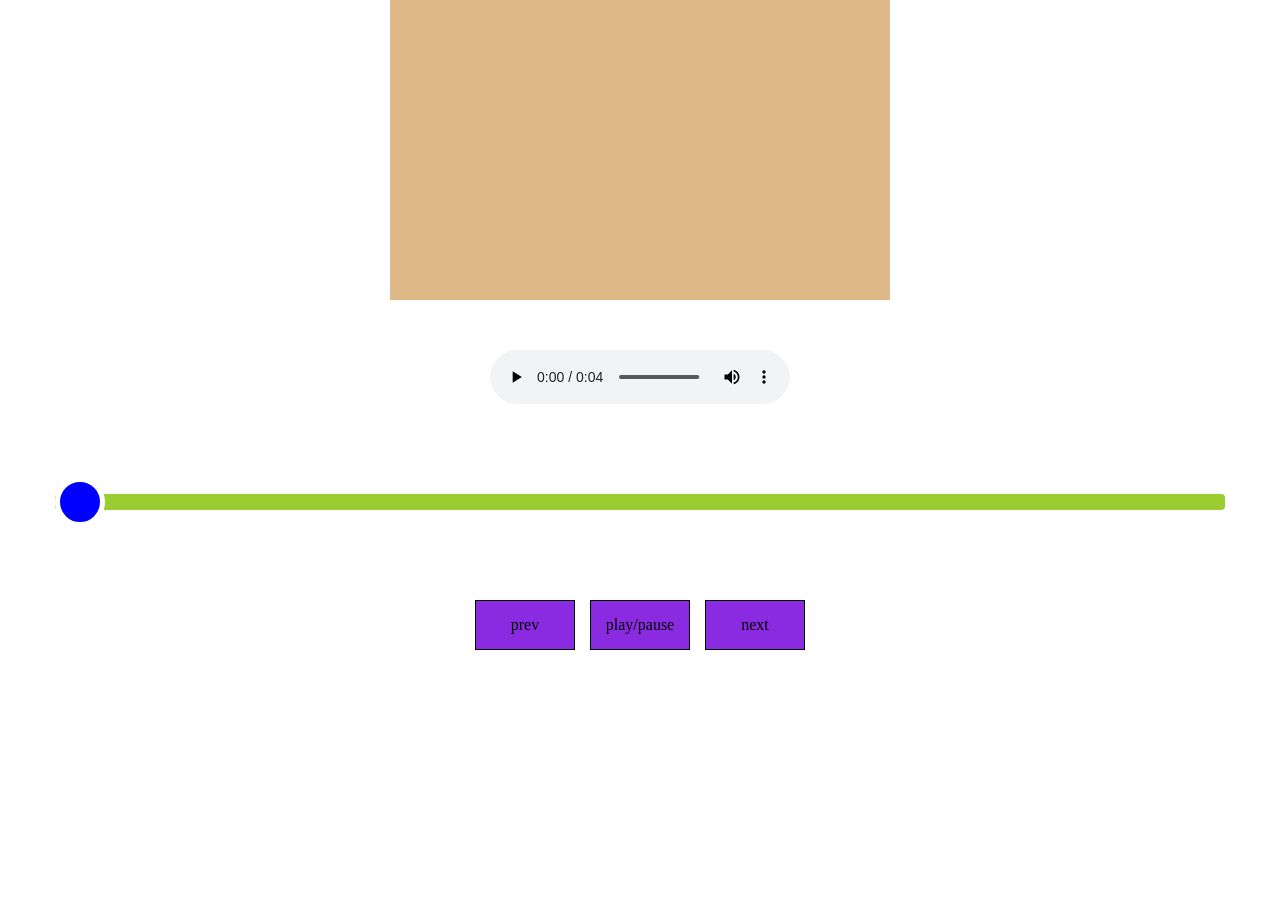
==== audio-player/index.html @ fd422bd0 "feat: add basic layout" ====
<!DOCTYPE html>
<html lang="en">

<head>
  <meta charset="UTF-8">
  <meta name="viewport" content="width=device-width, initial-scale=1.0">
  <title>Audio player</title>
  <link rel="stylesheet" href="style.css">
</head>

<body>
  <main>
    <div class="container">

      <div class="inner">

        <div class="image"></div>

        <audio controls id="hidden-progress">
          <source src="audio/windows-on.mp3" type="audio/mp3">
        </audio>
        <input type="range" value="0" id="real-progress">

        <div class="buttons">

          <div class="button">prev</div>
          <div class="button" id="play-btn">play/pause</div>
          <div class="button">next</div>
        </div>


        <div class="artist"></div>
        <div class="track"></div>
      </div>


    </div>

  </main>


  <script src="script.js"></script>
</body>

</html>
---- audio-player/style.css ----
html {
  box-sizing: border-box;
}

*,
*::before,
*::after {
  box-sizing: inherit;
}

*{
  margin: 0;
  padding: 0;
}

img {
  max-width: 100%;
  display: block;
}

input,
button,
textarea,
select {
  font: inherit;
}

a {
  text-decoration: none;
}


.container {
  margin: 0 auto;
  padding: 0 15px;
  max-width: 1200px;
}

.inner {
  display: flex;
  flex-direction: column;
  row-gap: 50px;
  justify-content: center;
  align-items: center;
}
.image {
  background-color: burlywood;
  width: 500px;
  height: 300px;
}
.buttons {
  display: flex;
  column-gap: 15px;
}
.button {
  display: flex;
  align-items: center;
  justify-content: center;

  background-color: blueviolet;
  width: 100px;
  height: 50px;
  border: 1px solid #000;

}

#real-progress {
  -webkit-appearance: none;
  appearance: none;
  width: 100%;
  height: 16px;
  background-color: yellowgreen;
  border-radius: 4px;
  cursor: pointer;
  margin: 40px 0;
}
#real-progress::-webkit-slider-thumb {
  -webkit-appearance: none;
  appearance: none;
  background-color: blue;
  width: 50px;
  height: 50px;
  border-radius: 50%;
  border: 5px solid #fff;

}
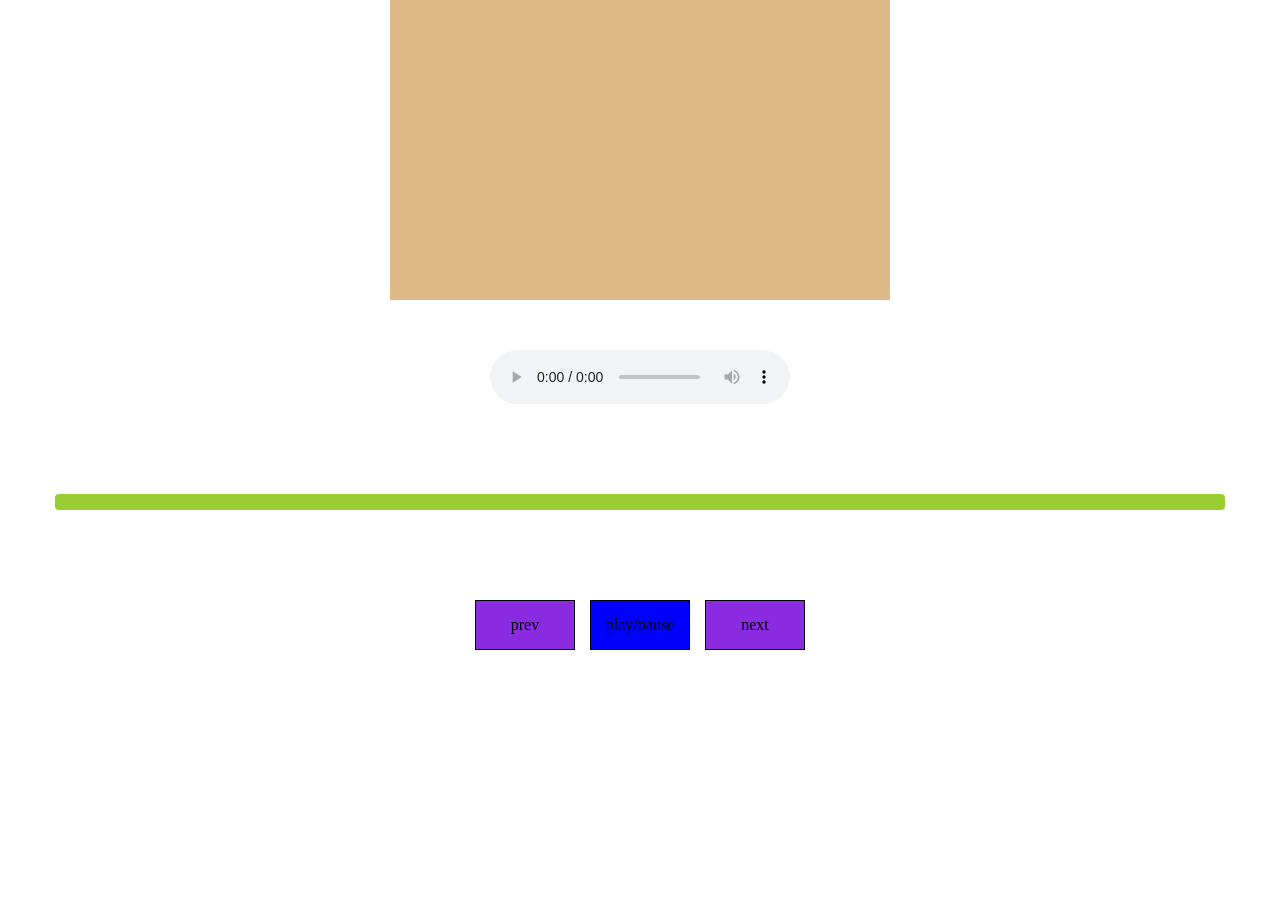
==== commit 9e8c0abb: "feat: add progressbar and play-pause function" ====
--- a/audio-player/index.html
+++ b/audio-player/index.html
@@ -16,15 +16,16 @@
 
         <div class="image"></div>
 
-        <audio controls id="hidden-progress">
-          <source src="audio/windows-on.mp3" type="audio/mp3">
+        <audio controls id="audio">
         </audio>
-        <input type="range" value="0" id="real-progress">
+        <div class="progress-container">
+          <div class="progress-bar" id="progress-bar"></div>
+        </div>
 
         <div class="buttons">
 
           <div class="button">prev</div>
-          <div class="button" id="play-btn">play/pause</div>
+          <div class="button pause" id="play-btn">play/pause</div>
           <div class="button">next</div>
         </div>
 
--- a/audio-player/style.css
+++ b/audio-player/style.css
@@ -64,7 +64,7 @@
 
 }
 
-#real-progress {
+/* #real-progress {
   -webkit-appearance: none;
   appearance: none;
   width: 100%;
@@ -83,4 +83,29 @@
   border-radius: 50%;
   border: 5px solid #fff;
 
+} */
+.progress-container {
+  width: 100%;
+  height: 16px;
+  background-color: yellowgreen;
+  border-radius: 4px;
+  margin: 40px 0;
+  
+  display: flex;
+  align-items: center;
+
+  cursor: pointer;
 }
+
+#progress-bar {
+  /* width: 0%; */
+  background-color: blue;
+  border-radius: 4px;
+  height: 6px;
+}
+.play {
+  background-color: red;
+}
+.pause {
+  background-color: blue;
+}
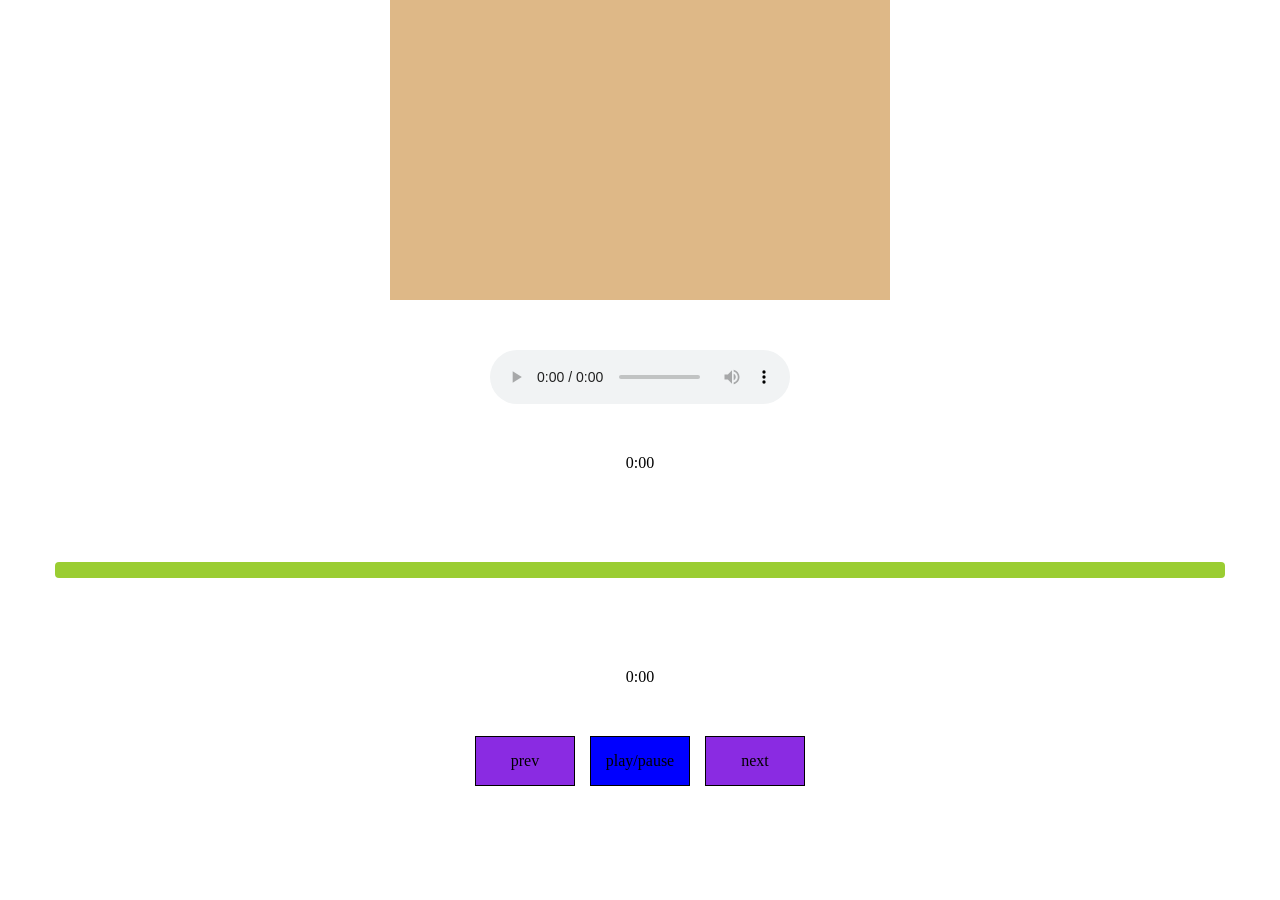
==== commit 313a6003: "feat: add time indicators" ====
--- a/audio-player/index.html
+++ b/audio-player/index.html
@@ -18,9 +18,11 @@
 
         <audio controls id="audio">
         </audio>
+        <span class="current-time">0:00</span>
         <div class="progress-container">
           <div class="progress-bar" id="progress-bar"></div>
         </div>
+        <span class="max-time">0:00</span>
 
         <div class="buttons">
 
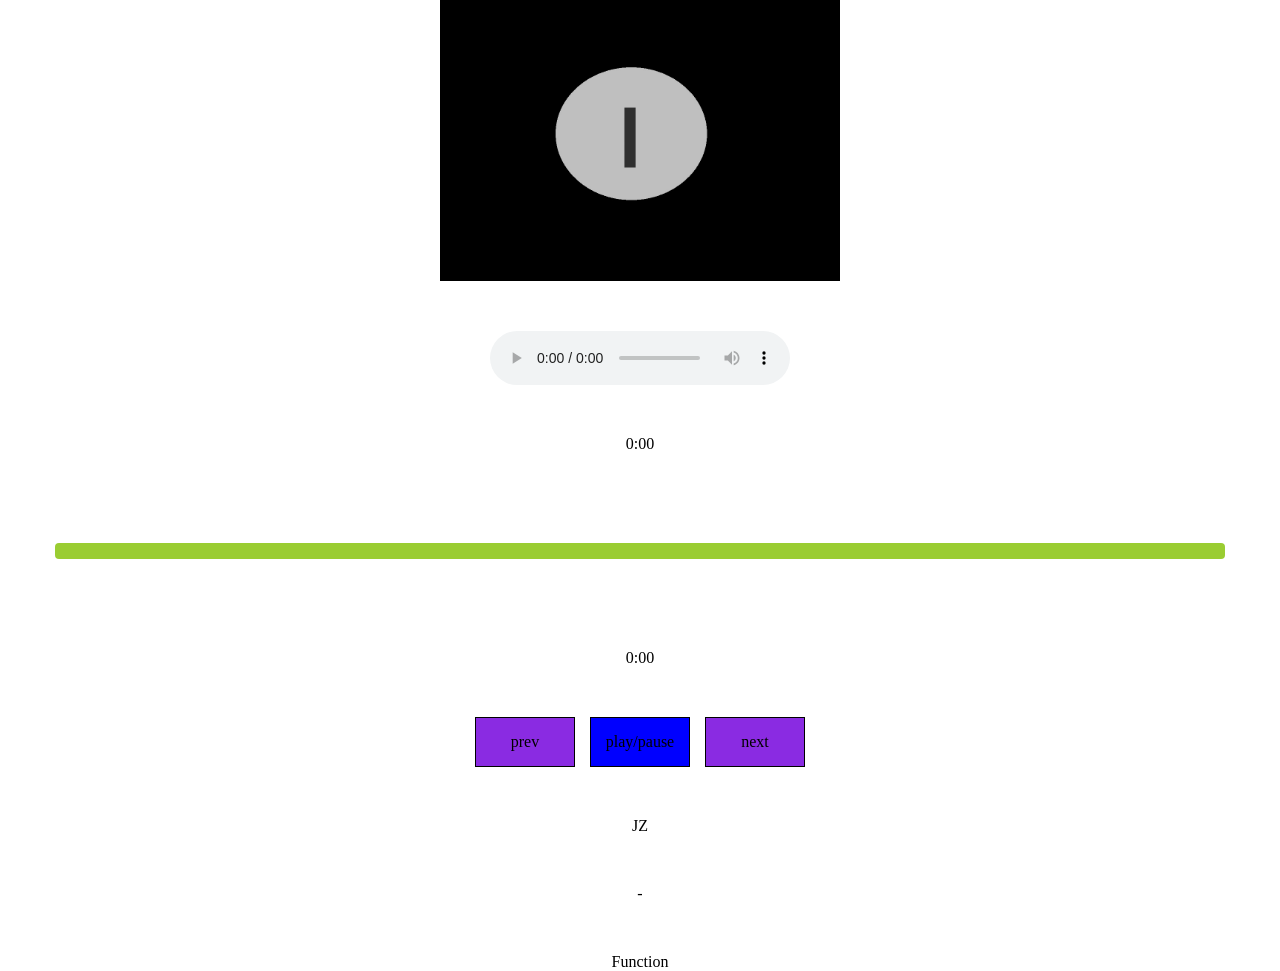
==== commit f3b08a0e: "feat: change render function for change image and artist information" ====
--- a/audio-player/index.html
+++ b/audio-player/index.html
@@ -5,6 +5,7 @@
   <meta charset="UTF-8">
   <meta name="viewport" content="width=device-width, initial-scale=1.0">
   <title>Audio player</title>
+  <link rel="icon" sizes="32x32" href="media/favicon-32x32.png" type="image/png">
   <link rel="stylesheet" href="style.css">
 </head>
 
@@ -14,26 +15,26 @@
 
       <div class="inner">
 
-        <div class="image"></div>
+        <div class="image-conatiner">
+          <img class="image"src="media/img/1.jpg" alt="">
+        </div>
 
-        <audio controls id="audio">
-        </audio>
+        <audio controls class="audio"></audio>
         <span class="current-time">0:00</span>
         <div class="progress-container">
-          <div class="progress-bar" id="progress-bar"></div>
+          <div class="progress-bar"></div>
         </div>
         <span class="max-time">0:00</span>
 
         <div class="buttons">
 
-          <div class="button">prev</div>
+          <div class="button prev-btn">prev</div>
           <div class="button pause" id="play-btn">play/pause</div>
-          <div class="button">next</div>
+          <div class="button next-btn">next</div>
         </div>
 
 
-        <div class="artist"></div>
-        <div class="track"></div>
+        <span class="artist-name"></span>-<span class="track-name"></span>
       </div>
 
 
--- a/audio-player/style.css
+++ b/audio-player/style.css
@@ -45,8 +45,8 @@
 }
 .image {
   background-color: burlywood;
-  width: 500px;
-  height: 300px;
+  max-width: 400px;
+  max-height: 300px;
 }
 .buttons {
   display: flex;
@@ -64,26 +64,6 @@
 
 }
 
-/* #real-progress {
-  -webkit-appearance: none;
-  appearance: none;
-  width: 100%;
-  height: 16px;
-  background-color: yellowgreen;
-  border-radius: 4px;
-  cursor: pointer;
-  margin: 40px 0;
-}
-#real-progress::-webkit-slider-thumb {
-  -webkit-appearance: none;
-  appearance: none;
-  background-color: blue;
-  width: 50px;
-  height: 50px;
-  border-radius: 50%;
-  border: 5px solid #fff;
-
-} */
 .progress-container {
   width: 100%;
   height: 16px;
@@ -97,8 +77,7 @@
   cursor: pointer;
 }
 
-#progress-bar {
-  /* width: 0%; */
+.progress-bar {
   background-color: blue;
   border-radius: 4px;
   height: 6px;
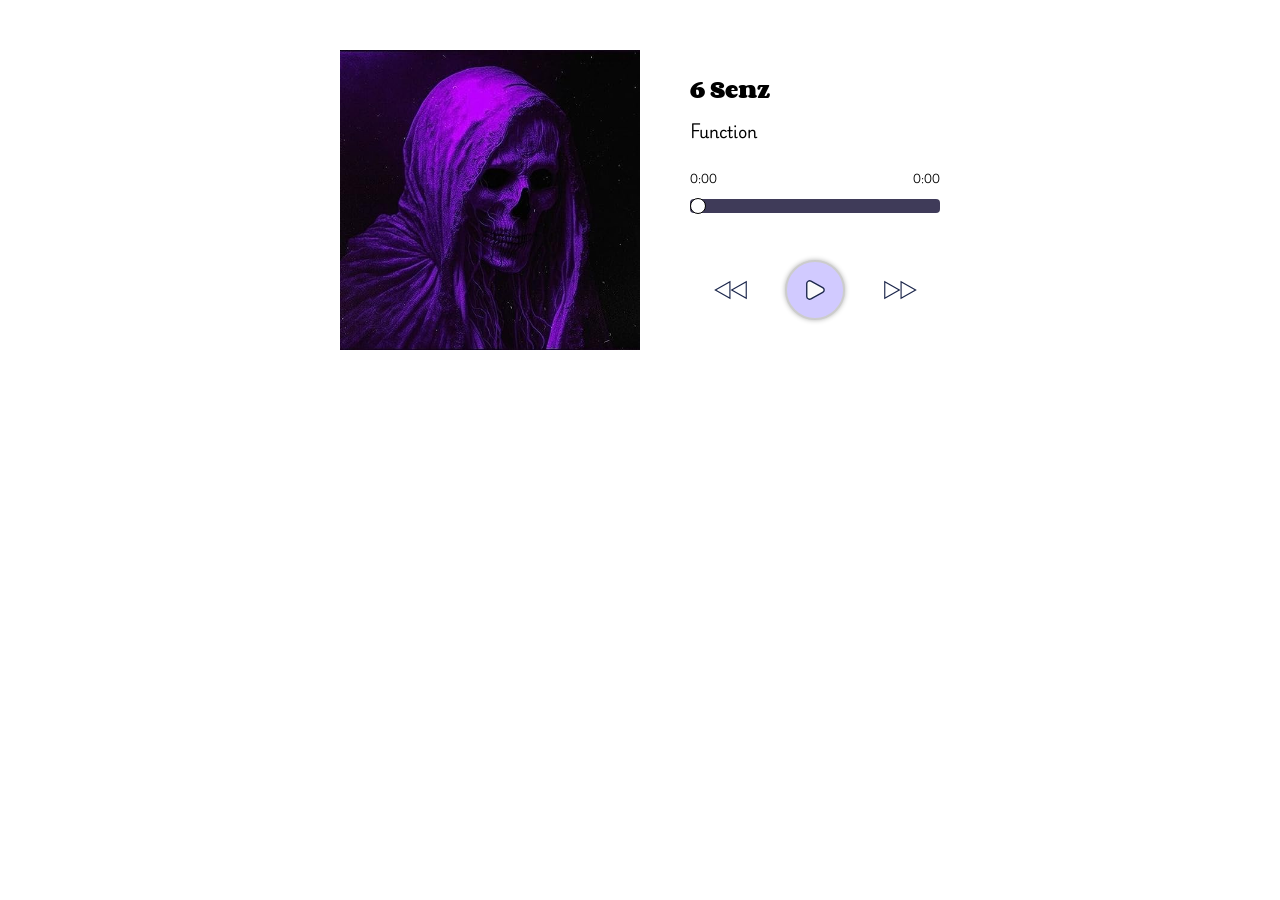
==== commit fd2c2f96: "feat: creat design for audio-player" ====
--- a/audio-player/index.html
+++ b/audio-player/index.html
@@ -11,33 +11,42 @@
 
 <body>
   <main>
-    <div class="container">
+    <div class="player">
+      <div class="container">
 
-      <div class="inner">
+        <div class="player__inner">
+          <div class="player__inner-image">
+              <img class="image" alt="image">
+          </div>
 
-        <div class="image-conatiner">
-          <img class="image"src="media/img/1.jpg" alt="">
+          <div class="player__inner-controls">
+            <div class="artist-name"></div>
+            <div class="track-name"></div>
+            <audio controls class="audio"></audio>
+            <div class="track-time">
+              <div class="current-time">0:00</div>
+              <div class="max-time">0:00</div>
+            </div>
+            <div class="progress-container">
+              <!-- <div class="progress-bar"></div>-->
+              <input type="range" class="progress-bar" id="progress-bar" value="0" min="0" step="1"> 
+            </div>
+
+            <div class="buttons">
+              <div class="button prev"></div>
+              <div class="pause" id="play-btn"></div>
+              <div class="button next"></div>
+            </div>
+
+
+            
+
+          </div>
+
+
         </div>
 
-        <audio controls class="audio"></audio>
-        <span class="current-time">0:00</span>
-        <div class="progress-container">
-          <div class="progress-bar"></div>
-        </div>
-        <span class="max-time">0:00</span>
-
-        <div class="buttons">
-
-          <div class="button prev-btn">prev</div>
-          <div class="button pause" id="play-btn">play/pause</div>
-          <div class="button next-btn">next</div>
-        </div>
-
-
-        <span class="artist-name"></span>-<span class="track-name"></span>
       </div>
-
-
     </div>
 
   </main>
--- a/audio-player/style.css
+++ b/audio-player/style.css
@@ -29,62 +29,174 @@
   text-decoration: none;
 }
 
-
+@font-face {
+  font-family: 'Corben-Bold';
+  src: url('fonts/Corben-Bold.woff2') format("woff2"),
+       url('fonts/Corben-Bold.woff') format('woff'),
+       url('fonts/Corben-Bold.ttf') format('ttf');
+  font-weight: 700;
+  font-style: bold;
+  font-display: swap;
+}
+
+@font-face {
+  font-family: 'Playwrite';
+  src: url('fonts/Playwrite-degrund.woff2') format("woff2"),
+       url('fonts/Playwrite-degrund.woff') format('woff'),
+       url('fonts/Playwrite-degrund.ttf') format('ttf');
+  font-weight: normal;
+  font-style: normal;
+  font-display: swap;
+}
+
+body {
+  font-family: 'Playwrite', serif;
+}
 .container {
   margin: 0 auto;
   padding: 0 15px;
   max-width: 1200px;
 }
 
-.inner {
+.player__inner {
+  display: flex;
+  column-gap: 50px;
+  padding-top: 50px;
+  justify-content: center;
+}
+.image {
+  width: 300px;
+  height: 300px;
+  object-fit: cover;
+}
+.player__inner-controls {
+  padding: 20px 0;
   display: flex;
   flex-direction: column;
-  row-gap: 50px;
-  justify-content: center;
+}
+.artist-name {
+  font-family: 'Corben-Bold';
+  font-size: 20px;
+  margin-bottom: 10px;
+}
+.track-name {
+  font-size: 16px;
+  margin-bottom: 25px;
+}
+.audio {
+  display: none;
+}
+.track-time {
+  display: flex;
+  justify-content: space-between;
+  font-size: 10px;
+  margin-bottom: 5px;
+}
+/* .progress-container {
+  width: 100%;
+  height: 14px;
+  background-color:#3f3b59;
+  border-radius: 4px;
+  margin-bottom: 40px;
+  
+  display: flex;
   align-items: center;
-}
-.image {
-  background-color: burlywood;
-  max-width: 400px;
-  max-height: 300px;
-}
-.buttons {
-  display: flex;
-  column-gap: 15px;
-}
-.button {
-  display: flex;
-  align-items: center;
-  justify-content: center;
-
-  background-color: blueviolet;
-  width: 100px;
-  height: 50px;
+
   border: 1px solid #000;
-
-}
+  cursor: pointer;
+}
+.progress-bar {
+  background-color: #000;
+  border-radius: 4px;
+  height: 14px;
+} */
 
 .progress-container {
   width: 100%;
+  margin-bottom: 40px;
+  cursor: pointer;
+}
+.progress-bar {
+  width: 100%;
+  -webkit-appearance: none; 
+  appearance: none;
+  height: 14px;
+  background-color: #3f3b59;
+  border-radius: 4px;
+}
+.progress-bar::-webkit-slider-thumb {
+  -webkit-appearance: none;
+  appearance: none;
+  width: 16px;
   height: 16px;
-  background-color: yellowgreen;
-  border-radius: 4px;
-  margin: 40px 0;
-  
+  background-color: #fff;
+  border: 1px solid #000;
+  border-radius: 50%;
+  cursor: pointer;
+}
+.progress-bar::-moz-range-thumb {
+  width: 16px;
+  height: 16px;
+  background-color: #fff;
+  border: 2px solid #000;
+  border-radius: 50%;
+  cursor: pointer;
+}
+
+
+.buttons {
   display: flex;
   align-items: center;
-
-  cursor: pointer;
-}
-
-.progress-bar {
-  background-color: blue;
-  border-radius: 4px;
-  height: 6px;
+  column-gap: 15px;
+}
+#play-btn {
+  width: 60px;
+  height: 60px;
+  
+  background-position: center center;
+  background-repeat: no-repeat;
+  
+  border-radius: 100%;
+  border: 2px solid #ccc;
+  
+  
+  box-shadow: 0px 0px 5px rgba(0, 0, 0, 0.3);
+  transition: all 0.3s ease;
+  cursor: pointer;
+}
+.pause {
+  background-color: #d1caff;
+  background-image: url('media/icons/play.svg');
+}
+.pause:hover {
+  background-color: #3f3b59;
 }
 .play {
-  background-color: red;
-}
-.pause {
-  background-color: blue;
+  background-color: #3f3b59;
+  background-image: url('media/icons/pause.svg');
+}
+.play:hover {
+  background-color: #d1caff;
+}
+.button {
+  width: 80px;
+  height: 30px;
+ 
+  background-position: center center;
+  background-repeat: no-repeat;
+  
+  transition: all 0.3s ease;
+  cursor: pointer;
+}
+.next {
+  background-image: url('media/icons/next.svg');
+}
+.prev {
+  background-image: url('media/icons/prev.svg');
+}
+.prev:hover {
+  transform: scale(1.1);
+}
+.next:hover {
+  transform: scale(1.1);
 }
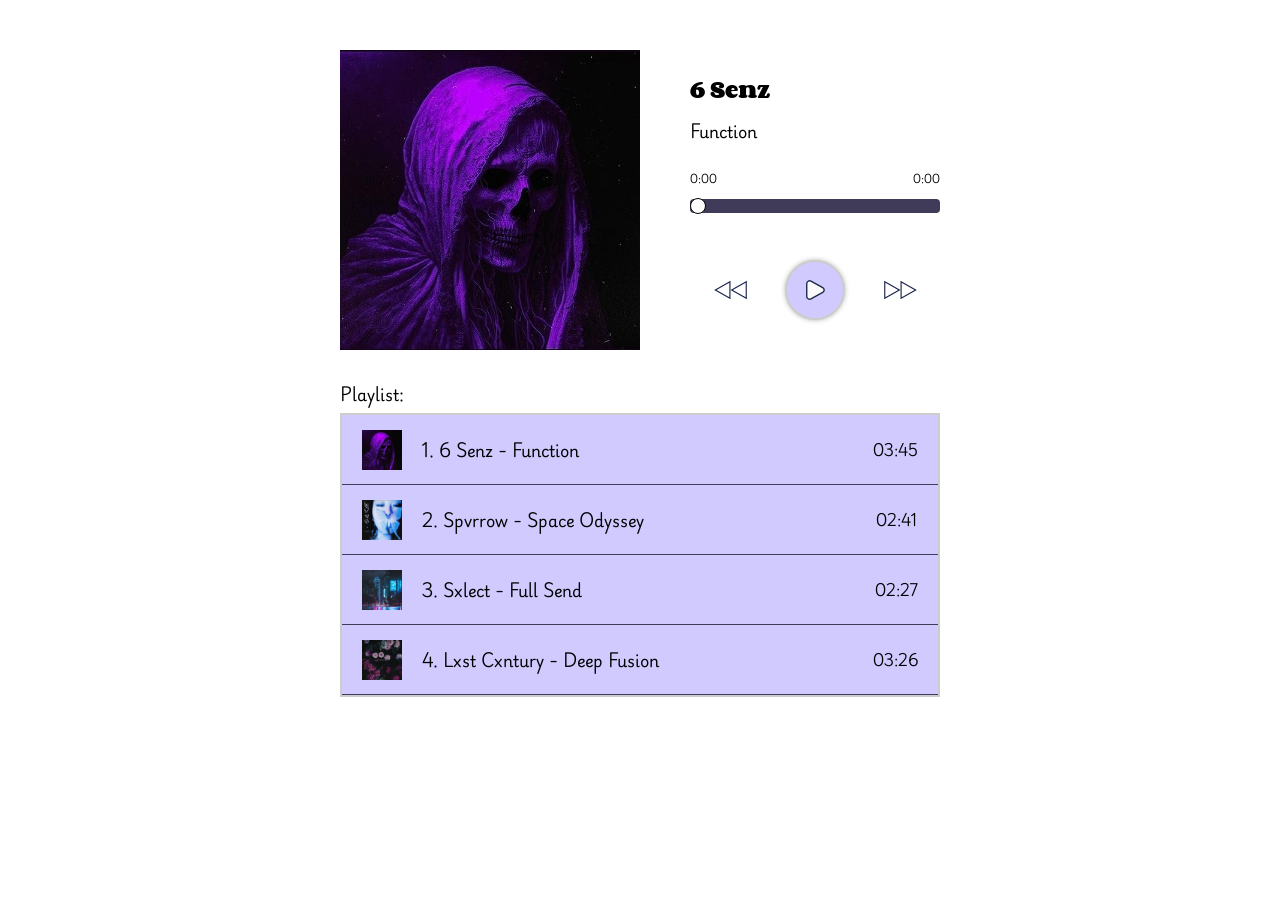
==== commit f6e307e8: "feat: add playlist" ====
--- a/audio-player/index.html
+++ b/audio-player/index.html
@@ -16,7 +16,7 @@
 
         <div class="player__inner">
           <div class="player__inner-image">
-              <img class="image" alt="image">
+            <img class="image" alt="image">
           </div>
 
           <div class="player__inner-controls">
@@ -29,7 +29,7 @@
             </div>
             <div class="progress-container">
               <!-- <div class="progress-bar"></div>-->
-              <input type="range" class="progress-bar" id="progress-bar" value="0" min="0" step="1"> 
+              <input type="range" class="progress-bar" id="progress-bar" value="0" min="0" step="1">
             </div>
 
             <div class="buttons">
@@ -37,17 +37,34 @@
               <div class="pause" id="play-btn"></div>
               <div class="button next"></div>
             </div>
-
-
-            
-
           </div>
 
 
+
         </div>
+        <div class="playlist">
+        <div class="playlist__title">Playlist:</div>
+        <div class="playlist__items">
+          <!-- <div class="playlist__item">
+            <div class="playlist__item-info">
+              <img class="playlist__item-img" src="media/img/6_senz.jpg" alt="">
+              <span>1.<span>
+              <span>Track</span> - 
+              <span>Name</span>
+            </div>
+            <div class="playlist__item-duration">
+              01:25
+            </div>
+          </div> -->
+            
+          <!-- <div class="playlist__item"><span>Track</span><span>Name</span></div> -->
 
       </div>
     </div>
+    </div>
+
+
+
 
   </main>
 
--- a/audio-player/style.css
+++ b/audio-player/style.css
@@ -56,6 +56,10 @@
   margin: 0 auto;
   padding: 0 15px;
   max-width: 1200px;
+
+  display: flex;
+  flex-direction: column;
+  align-items: center;
 }
 
 .player__inner {
@@ -199,4 +203,48 @@
 }
 .next:hover {
   transform: scale(1.1);
+}
+
+.playlist {
+  margin-top: 30px;
+
+}
+.playlist__title {
+  margin-bottom: 5px;
+}
+.playlist__items {
+  width: 100%;
+  display: flex;
+  align-items: center;
+  flex-direction: column;
+  width: 600px;
+  border: 2px solid #ccc;
+}
+.playlist__item {
+  display: flex;
+  justify-content: space-between;
+  align-items: center;
+
+  background-color: #d1caff;
+  height: 70px;
+  padding: 20px;
+  width: 100%;
+  
+  border-bottom: 1px solid #3f3b59;
+}
+.playlist__item--active {
+  background-color: red;
+}
+.playlist__item-info {
+  display: flex;
+  align-items: center;
+}
+.playlist__item-img {
+  width: 40px;
+  height: 40px;
+  display: inline;
+  margin-right: 20px;
+}
+.playlist__item-duration {
+  font-size: 14px;
 }
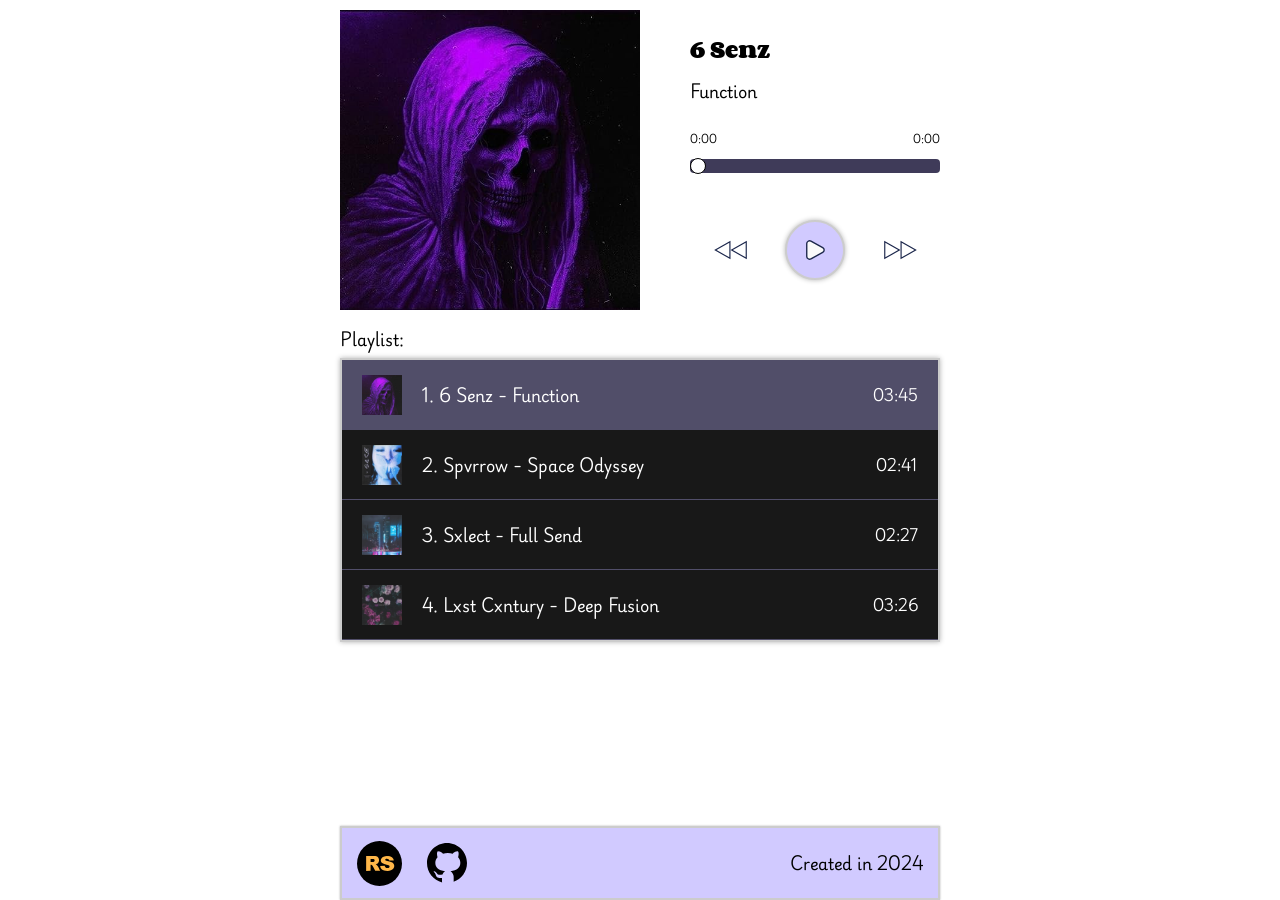
==== commit 46e211fe: "feat: add footer" ====
--- a/audio-player/index.html
+++ b/audio-player/index.html
@@ -43,9 +43,9 @@
 
         </div>
         <div class="playlist">
-        <div class="playlist__title">Playlist:</div>
-        <div class="playlist__items">
-          <!-- <div class="playlist__item">
+          <div class="playlist__title">Playlist:</div>
+          <div class="playlist__items">
+            <!-- <div class="playlist__item">
             <div class="playlist__item-info">
               <img class="playlist__item-img" src="media/img/6_senz.jpg" alt="">
               <span>1.<span>
@@ -56,17 +56,37 @@
               01:25
             </div>
           </div> -->
-            
-          <!-- <div class="playlist__item"><span>Track</span><span>Name</span></div> -->
 
+            <!-- <div class="playlist__item"><span>Track</span><span>Name</span></div> -->
+
+          </div>
+        </div>
       </div>
-    </div>
-    </div>
 
 
 
 
   </main>
+  <footer>
+    <div class="container">
+      <div class="footer-inner">
+        <div class="footer-inner__information">
+          <a class="footer-inner__information-link" href="https://rs.school/courses/javascript-preschool-ru"
+            target="_blank">
+            <img class="footer-inner__school-img" src="media/icons/rss-logo.svg" alt="rs-school img">
+          </a>
+          <a class="footer-inner__github-link" href="https://github.com/SquallerQ" target="_blank">
+            <img class="footer-inner__github-img" src="media/icons/github.svg" alt="github img">
+          </a>
+        </div>
+        <div>
+          <p>Created in 2024</p>
+        </div>
+
+      </div>
+
+    </div>
+  </footer>
 
 
   <script src="script.js"></script>
--- a/audio-player/style.css
+++ b/audio-player/style.css
@@ -1,5 +1,6 @@
 html {
   box-sizing: border-box;
+  height: 100%;
 }
 
 *,
@@ -51,6 +52,12 @@
 
 body {
   font-family: 'Playwrite', serif;
+  display: flex;
+  flex-direction: column;
+  height: 100%;
+}
+main {
+  flex-grow: 1;
 }
 .container {
   margin: 0 auto;
@@ -65,7 +72,7 @@
 .player__inner {
   display: flex;
   column-gap: 50px;
-  padding-top: 50px;
+  padding-top: 10px;
   justify-content: center;
 }
 .image {
@@ -206,19 +213,18 @@
 }
 
 .playlist {
-  margin-top: 30px;
-
+  margin: 15px 0;
 }
 .playlist__title {
   margin-bottom: 5px;
 }
 .playlist__items {
-  width: 100%;
   display: flex;
   align-items: center;
   flex-direction: column;
   width: 600px;
   border: 2px solid #ccc;
+  box-shadow: 0px 0px 5px rgba(0, 0, 0, 0.3);
 }
 .playlist__item {
   display: flex;
@@ -226,14 +232,36 @@
   align-items: center;
 
   background-color: #d1caff;
+  background-color: #000;
+  opacity: 0.9;
+  color: #fff;
   height: 70px;
   padding: 20px;
   width: 100%;
   
   border-bottom: 1px solid #3f3b59;
+  transition: all 0.1s ease;
+}
+.playlist__item:hover .playlist__item-img {
+  opacity: 0.6;
+}
+.playlist__item:hover .playlist__item-info {
+  opacity: 0.6;
+}
+.playlist__item:hover .playlist__item-duration {
+  opacity: 0.6;
 }
 .playlist__item--active {
-  background-color: red;
+  background-color: #3f3b59;
+}
+.playlist__item--active:hover .playlist__item-img {
+  opacity: 1;
+}
+.playlist__item--active:hover .playlist__item-info {
+  opacity: 1;
+}
+.playlist__item--active:hover .playlist__item-duration {
+  opacity: 1;
 }
 .playlist__item-info {
   display: flex;
@@ -244,7 +272,38 @@
   height: 40px;
   display: inline;
   margin-right: 20px;
+
+  transition: all 0.1s ease;
 }
 .playlist__item-duration {
   font-size: 14px;
+}
+
+.footer-inner {
+  background-color: #d1caff;
+
+  border: 2px solid #ccc;
+  box-shadow: 0px 0px 2px rgba(0, 0, 0, 0.3);
+
+  padding: 10px 15px;
+
+  width: 600px;
+  display: flex;
+  justify-content: space-between;
+  align-items: center;
+}
+.footer-inner__information {
+  display: flex;
+  align-items: center;
+}
+.footer-inner__information-link {
+  padding-right: 20px;
+}
+.footer-inner__github-img {
+  width: 50px;
+  height: 50px;
+}
+.footer-inner__school-img {
+  width: 45px;
+  height: 45px;
 }
